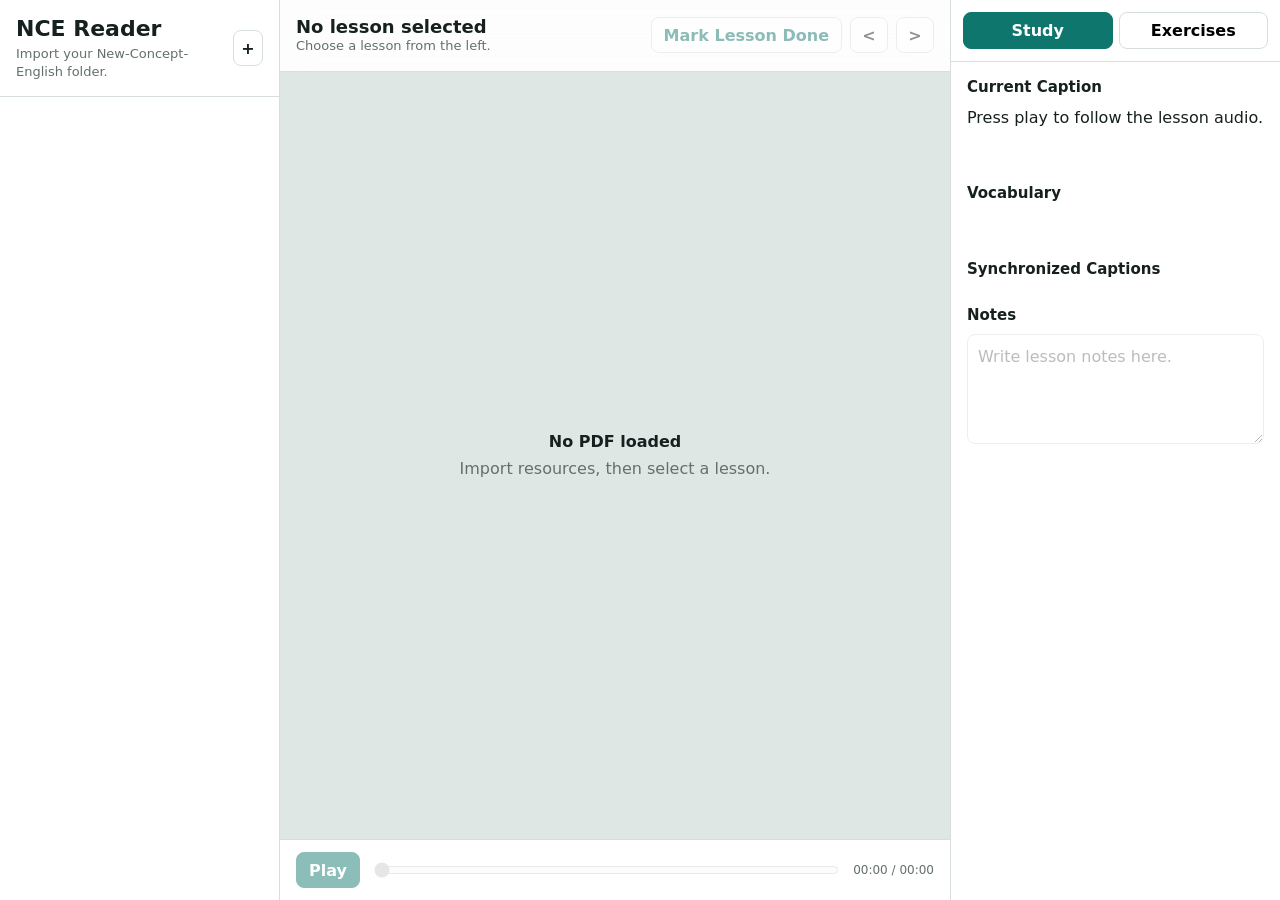
==== index.html @ c90e9cab "feat: add static NCE web app" ====
<!doctype html>
<html lang="en">
  <head>
    <meta charset="utf-8">
    <meta name="viewport" content="width=device-width, initial-scale=1, viewport-fit=cover">
    <meta name="theme-color" content="#0f766e">
    <title>NCE Pad Reader Web</title>
    <link rel="icon" href="./icons/icon-192.svg" type="image/svg+xml">
    <link rel="manifest" href="./manifest.webmanifest">
    <link rel="stylesheet" href="./styles.css">
  </head>
  <body>
    <div id="app" class="app-shell">
      <aside class="sidebar">
        <header class="sidebar-header">
          <div>
            <h1>NCE Reader</h1>
            <p id="resourceStatus">Import your New-Concept-English folder.</p>
          </div>
          <button id="importButton" class="icon-button" title="Import resources">+</button>
          <input id="fileInput" type="file" webkitdirectory directory multiple hidden>
        </header>
        <div id="importProgress" class="import-progress" hidden>
          <div class="spinner"></div>
          <span>Importing resources...</span>
        </div>
        <nav id="bookList" class="book-list"></nav>
      </aside>

      <main class="reader">
        <header class="toolbar">
          <div>
            <div id="lessonTitle" class="lesson-title">No lesson selected</div>
            <div id="lessonSubtitle" class="lesson-subtitle">Choose a lesson from the left.</div>
          </div>
          <div class="toolbar-actions">
            <button id="markDoneButton" class="secondary-button" disabled>Mark Lesson Done</button>
            <button id="prevPageButton" class="icon-button" title="Previous page" disabled>&lt;</button>
            <button id="nextPageButton" class="icon-button" title="Next page" disabled>&gt;</button>
          </div>
        </header>

        <section class="pdf-stage">
          <div id="pdfEmpty" class="empty-state">
            <strong>No PDF loaded</strong>
            <span>Import resources, then select a lesson.</span>
          </div>
          <canvas id="pdfCanvas" hidden></canvas>
        </section>

        <footer class="audio-bar">
          <button id="playButton" class="primary-button" disabled>Play</button>
          <input id="audioScrubber" type="range" min="0" max="1000" value="0" disabled>
          <span id="audioTime" class="audio-time">00:00 / 00:00</span>
          <audio id="audio" preload="metadata"></audio>
        </footer>
      </main>

      <aside class="study-panel">
        <div class="tabs">
          <button class="tab is-active" data-tab="study">Study</button>
          <button class="tab" data-tab="exercises">Exercises</button>
        </div>

        <section id="studyTab" class="panel-section">
          <h2>Current Caption</h2>
          <p id="currentCaption" class="current-caption">Press play to follow the lesson audio.</p>

          <h2>Vocabulary</h2>
          <div id="vocabularyList" class="chip-list"></div>

          <h2>Synchronized Captions</h2>
          <div id="captionList" class="caption-list"></div>

          <h2>Notes</h2>
          <textarea id="lessonNotes" class="notes-input" placeholder="Write lesson notes here." disabled></textarea>
        </section>

        <section id="exerciseTab" class="panel-section" hidden>
          <div class="section-heading">
            <h2>Exercises</h2>
            <span id="exerciseCount">0 questions</span>
          </div>
          <div id="exerciseList" class="exercise-list"></div>
        </section>
      </aside>
    </div>

    <script type="module" src="./src/app.js"></script>
  </body>
</html>
---- styles.css ----
:root {
  color-scheme: light;
  --bg: #f5f7f8;
  --panel: #ffffff;
  --panel-2: #eef3f2;
  --line: #d6dfdd;
  --text: #16211f;
  --muted: #63706d;
  --brand: #0f766e;
  --brand-strong: #0b5f59;
  --warning: #a15c07;
  font-family: Inter, ui-sans-serif, system-ui, -apple-system, BlinkMacSystemFont, "Segoe UI", sans-serif;
}

* {
  box-sizing: border-box;
}

body {
  margin: 0;
  background: var(--bg);
  color: var(--text);
}

button,
input,
textarea {
  font: inherit;
}

.app-shell {
  display: grid;
  grid-template-columns: 280px minmax(420px, 1fr) 330px;
  height: 100vh;
  height: 100dvh;
  overflow: hidden;
}

.sidebar,
.study-panel {
  min-width: 0;
  overflow: auto;
  background: var(--panel);
}

.sidebar {
  border-right: 1px solid var(--line);
}

.study-panel {
  border-left: 1px solid var(--line);
}

.sidebar-header,
.toolbar {
  display: flex;
  align-items: center;
  justify-content: space-between;
  gap: 12px;
  padding: 16px;
  border-bottom: 1px solid var(--line);
  background: rgba(255, 255, 255, 0.92);
  backdrop-filter: blur(16px);
}

.sidebar-header h1 {
  margin: 0 0 4px;
  font-size: 22px;
}

.sidebar-header p,
.lesson-subtitle {
  margin: 0;
  color: var(--muted);
  font-size: 13px;
  line-height: 1.35;
}

.icon-button,
.primary-button,
.secondary-button {
  border: 1px solid var(--line);
  border-radius: 8px;
  min-height: 36px;
  padding: 0 12px;
  background: var(--panel);
  color: var(--text);
  cursor: pointer;
}

.icon-button {
  width: 38px;
  padding: 0;
  font-weight: 700;
}

.primary-button {
  background: var(--brand);
  border-color: var(--brand);
  color: white;
  font-weight: 700;
}

.secondary-button {
  color: var(--brand);
  font-weight: 650;
}

button:disabled,
input:disabled,
textarea:disabled {
  cursor: not-allowed;
  opacity: 0.48;
}

.import-progress {
  display: flex;
  align-items: center;
  gap: 10px;
  padding: 12px 16px;
  color: var(--muted);
  border-bottom: 1px solid var(--line);
}

.spinner {
  width: 18px;
  height: 18px;
  border: 2px solid var(--line);
  border-top-color: var(--brand);
  border-radius: 50%;
  animation: spin 0.8s linear infinite;
}

@keyframes spin {
  to {
    transform: rotate(360deg);
  }
}

.book-list {
  padding: 8px;
}

.book {
  margin-bottom: 6px;
}

.book-button,
.lesson-button {
  width: 100%;
  border: 0;
  background: transparent;
  color: var(--text);
  text-align: left;
  border-radius: 8px;
  cursor: pointer;
}

.book-button {
  display: flex;
  align-items: center;
  justify-content: space-between;
  gap: 8px;
  padding: 10px;
  font-weight: 750;
}

.book-title {
  min-width: 0;
  overflow: hidden;
  text-overflow: ellipsis;
}

.lesson-count {
  color: var(--muted);
  font-size: 12px;
  padding: 3px 7px;
  background: var(--panel-2);
  border-radius: 999px;
}

.lesson-list {
  display: grid;
  gap: 4px;
  padding: 0 0 8px 20px;
}

.lesson-button {
  padding: 8px 10px;
}

.lesson-button.is-selected {
  background: var(--panel-2);
}

.lesson-row-main {
  display: flex;
  align-items: center;
  gap: 8px;
  font-weight: 700;
  font-size: 14px;
}

.lesson-row-title {
  margin-top: 2px;
  color: var(--muted);
  font-size: 12px;
  white-space: nowrap;
  overflow: hidden;
  text-overflow: ellipsis;
}

.done-dot {
  width: 10px;
  height: 10px;
  border: 1px solid var(--muted);
  border-radius: 50%;
  flex: 0 0 auto;
}

.done-dot.is-done {
  background: var(--brand);
  border-color: var(--brand);
}

.reader {
  min-width: 0;
  display: grid;
  grid-template-rows: auto minmax(0, 1fr) auto;
  background: #dfe7e5;
}

.lesson-title {
  font-size: 18px;
  font-weight: 800;
}

.toolbar-actions {
  display: flex;
  align-items: center;
  gap: 8px;
}

.pdf-stage {
  min-height: 0;
  overflow: auto;
  display: grid;
  place-items: start center;
  padding: 18px;
}

#pdfCanvas {
  max-width: 100%;
  background: white;
  box-shadow: 0 8px 30px rgba(30, 40, 38, 0.16);
}

.empty-state {
  align-self: center;
  justify-self: center;
  display: grid;
  gap: 8px;
  justify-items: center;
  color: var(--muted);
}

.empty-state strong {
  color: var(--text);
}

.audio-bar {
  display: grid;
  grid-template-columns: auto minmax(120px, 1fr) auto;
  align-items: center;
  gap: 12px;
  padding: 12px 16px;
  border-top: 1px solid var(--line);
  background: var(--panel);
}

.audio-time {
  color: var(--muted);
  font-size: 12px;
  font-variant-numeric: tabular-nums;
}

.tabs {
  display: grid;
  grid-template-columns: 1fr 1fr;
  gap: 6px;
  padding: 12px;
  border-bottom: 1px solid var(--line);
}

.tab {
  border: 1px solid var(--line);
  border-radius: 8px;
  padding: 8px 10px;
  background: var(--panel);
  cursor: pointer;
  font-weight: 650;
}

.tab.is-active {
  background: var(--brand);
  border-color: var(--brand);
  color: white;
}

.panel-section {
  padding: 16px;
}

.panel-section h2,
.section-heading h2 {
  margin: 0 0 10px;
  font-size: 15px;
}

.section-heading {
  display: flex;
  align-items: center;
  justify-content: space-between;
  gap: 12px;
}

.section-heading span {
  color: var(--muted);
  font-size: 12px;
}

.current-caption {
  min-height: 60px;
  margin: 0 0 18px;
  line-height: 1.5;
}

.chip-list {
  display: flex;
  flex-wrap: wrap;
  gap: 8px;
  min-height: 30px;
  margin-bottom: 18px;
}

.chip {
  padding: 5px 9px;
  background: var(--panel-2);
  border-radius: 999px;
  color: var(--brand-strong);
  font-size: 13px;
  font-weight: 650;
}

.caption-list {
  max-height: 240px;
  overflow: auto;
  display: grid;
  gap: 6px;
  margin-bottom: 18px;
}

.caption-button {
  border: 0;
  border-radius: 8px;
  background: transparent;
  display: grid;
  grid-template-columns: 48px 1fr;
  gap: 8px;
  padding: 8px;
  text-align: left;
  cursor: pointer;
}

.caption-button.is-active {
  background: rgba(15, 118, 110, 0.12);
}

.caption-time {
  color: var(--muted);
  font-size: 12px;
  font-variant-numeric: tabular-nums;
}

.caption-text {
  font-size: 13px;
  line-height: 1.35;
}

.notes-input,
.answer-input {
  width: 100%;
  resize: vertical;
  border: 1px solid var(--line);
  border-radius: 8px;
  padding: 10px;
  background: var(--panel);
  color: var(--text);
  line-height: 1.45;
}

.notes-input {
  min-height: 110px;
}

.exercise-list {
  display: grid;
  gap: 12px;
}

.exercise-card {
  border: 1px solid var(--line);
  border-radius: 8px;
  padding: 10px;
  background: var(--panel);
}

.exercise-prompt {
  display: flex;
  gap: 8px;
  margin-bottom: 8px;
  line-height: 1.35;
}

.exercise-label {
  color: var(--brand);
  font-weight: 800;
  font-size: 12px;
}

.answer-input {
  min-height: 78px;
}

.saved-time {
  margin-top: 6px;
  text-align: right;
  color: var(--muted);
  font-size: 11px;
}

[hidden] {
  display: none !important;
}

@media (max-width: 900px) {
  .app-shell {
    grid-template-columns: 240px minmax(360px, 1fr);
  }

  .study-panel {
    position: fixed;
    right: 0;
    top: 0;
    bottom: 0;
    width: min(360px, 86vw);
    transform: translateX(0);
    box-shadow: -12px 0 40px rgba(30, 40, 38, 0.18);
  }
}
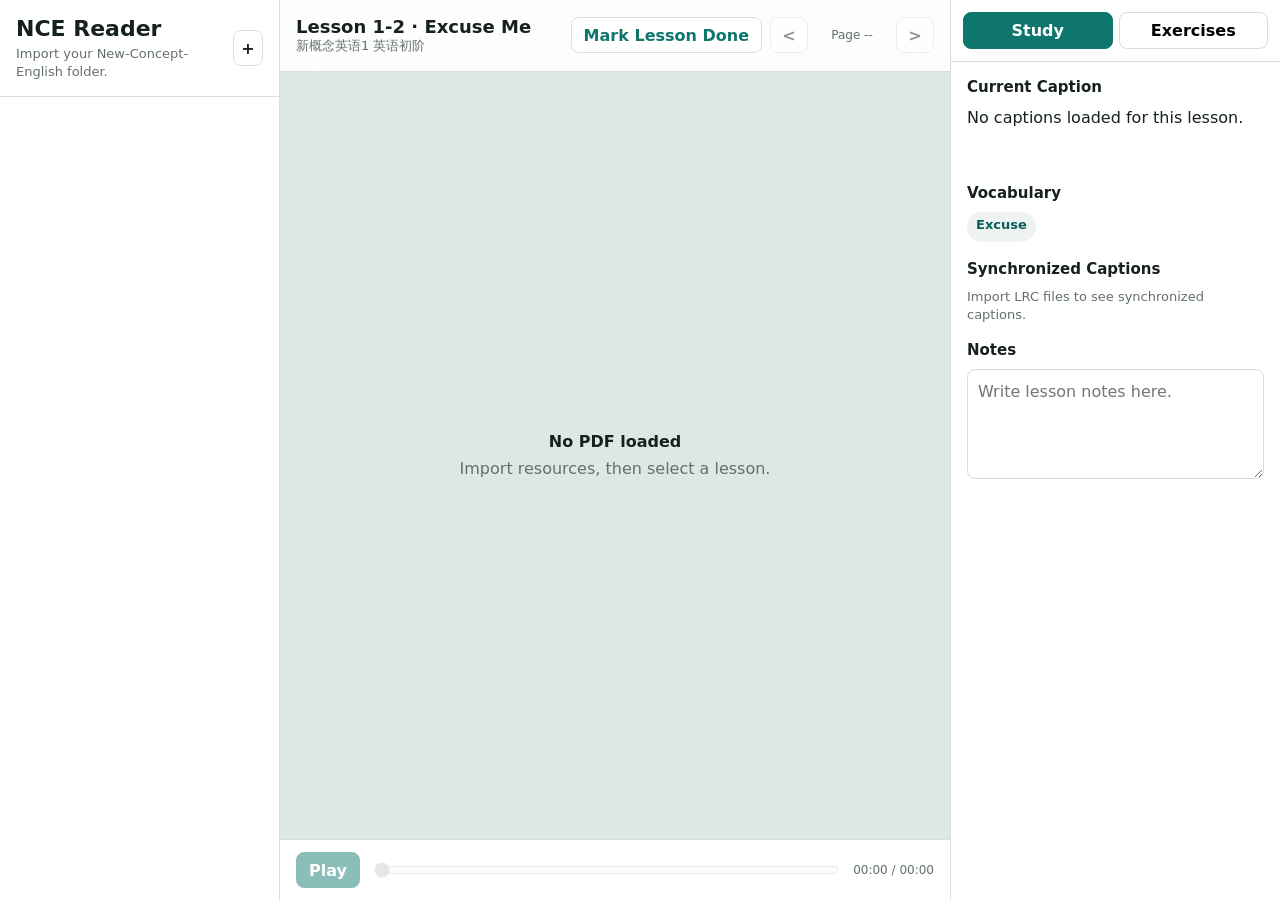
==== commit 0de65bff: "fix: fit PDF page in web reader" ====
--- a/index.html
+++ b/index.html
@@ -36,6 +36,7 @@
           <div class="toolbar-actions">
             <button id="markDoneButton" class="secondary-button" disabled>Mark Lesson Done</button>
             <button id="prevPageButton" class="icon-button" title="Previous page" disabled>&lt;</button>
+            <span id="pageInfo" class="page-info">Page --</span>
             <button id="nextPageButton" class="icon-button" title="Next page" disabled>&gt;</button>
           </div>
         </header>
--- a/styles.css
+++ b/styles.css
@@ -241,16 +241,27 @@
   gap: 8px;
 }
 
+.page-info {
+  min-width: 72px;
+  text-align: center;
+  color: var(--muted);
+  font-size: 12px;
+  font-variant-numeric: tabular-nums;
+}
+
 .pdf-stage {
   min-height: 0;
   overflow: auto;
   display: grid;
-  place-items: start center;
-  padding: 18px;
+  place-items: center;
+  padding: 14px;
+  overscroll-behavior: contain;
+  touch-action: pan-x pan-y;
 }
 
 #pdfCanvas {
   max-width: 100%;
+  max-height: 100%;
   background: white;
   box-shadow: 0 8px 30px rgba(30, 40, 38, 0.16);
 }
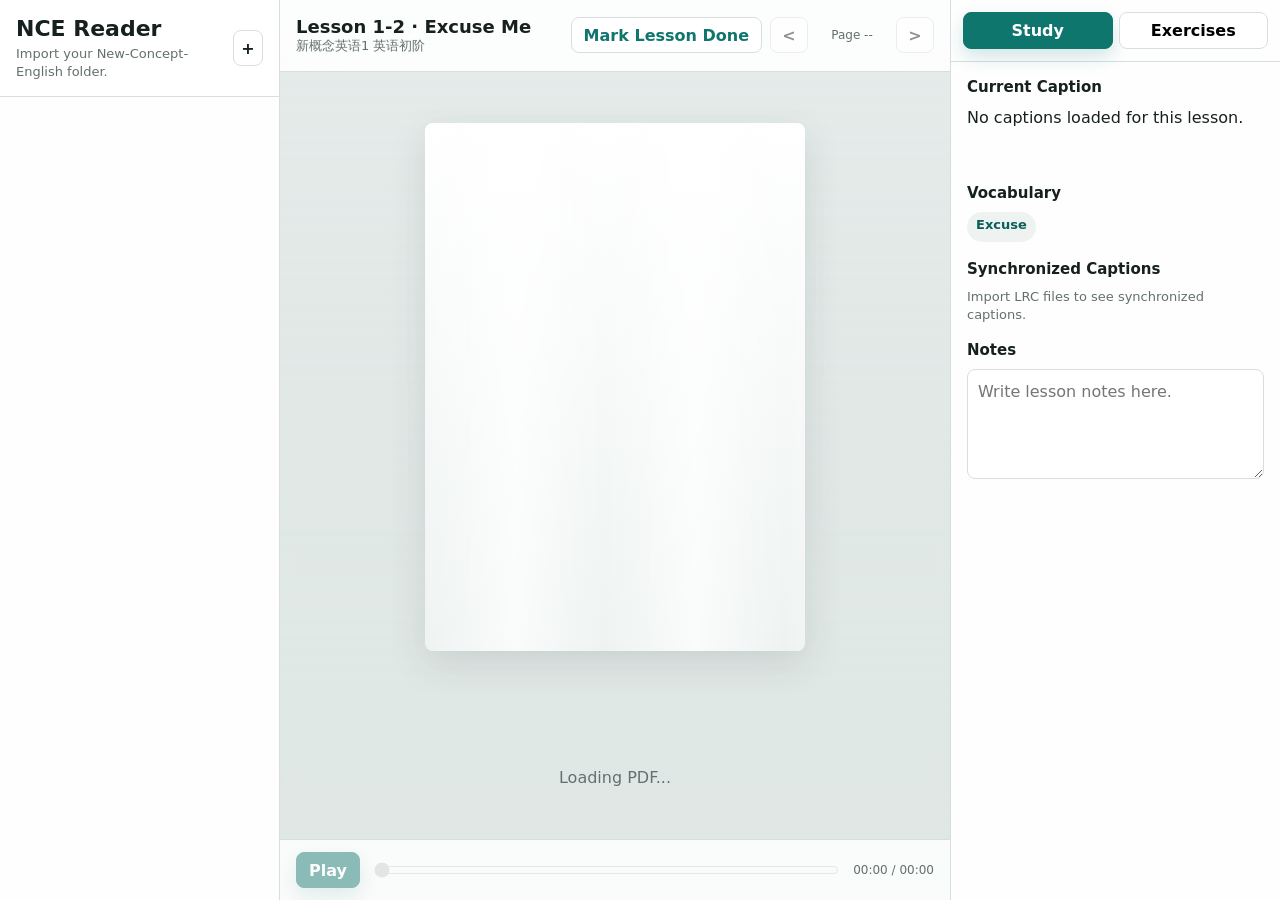
==== commit 236e3751: "feat: add iPad native motion polish" ====
--- a/index.html
+++ b/index.html
@@ -10,6 +10,7 @@
     <link rel="stylesheet" href="./styles.css">
   </head>
   <body>
+    <div id="toast" class="toast" role="status" aria-live="polite" hidden></div>
     <div id="app" class="app-shell">
       <aside class="sidebar">
         <header class="sidebar-header">
@@ -42,6 +43,10 @@
         </header>
 
         <section class="pdf-stage">
+          <div id="pdfLoader" class="pdf-loader" hidden>
+            <div class="pdf-skeleton"></div>
+            <span>Loading PDF...</span>
+          </div>
           <div id="pdfEmpty" class="empty-state">
             <strong>No PDF loaded</strong>
             <span>Import resources, then select a lesson.</span>
--- a/styles.css
+++ b/styles.css
@@ -9,6 +9,8 @@
   --brand: #0f766e;
   --brand-strong: #0b5f59;
   --warning: #a15c07;
+  --shadow-soft: 0 12px 38px rgba(31, 41, 38, 0.12);
+  --spring: cubic-bezier(.2, .8, .2, 1);
   font-family: Inter, ui-sans-serif, system-ui, -apple-system, BlinkMacSystemFont, "Segoe UI", sans-serif;
 }
 
@@ -20,6 +22,7 @@
   margin: 0;
   background: var(--bg);
   color: var(--text);
+  -webkit-font-smoothing: antialiased;
 }
 
 button,
@@ -34,13 +37,16 @@
   height: 100vh;
   height: 100dvh;
   overflow: hidden;
+  animation: appEnter 420ms var(--spring) both;
 }
 
 .sidebar,
 .study-panel {
   min-width: 0;
   overflow: auto;
-  background: var(--panel);
+  background: rgba(255, 255, 255, 0.86);
+  backdrop-filter: blur(22px) saturate(1.15);
+  -webkit-backdrop-filter: blur(22px) saturate(1.15);
 }
 
 .sidebar {
@@ -59,8 +65,9 @@
   gap: 12px;
   padding: 16px;
   border-bottom: 1px solid var(--line);
-  background: rgba(255, 255, 255, 0.92);
-  backdrop-filter: blur(16px);
+  background: rgba(255, 255, 255, 0.78);
+  backdrop-filter: blur(24px) saturate(1.18);
+  -webkit-backdrop-filter: blur(24px) saturate(1.18);
 }
 
 .sidebar-header h1 {
@@ -86,6 +93,13 @@
   background: var(--panel);
   color: var(--text);
   cursor: pointer;
+  transition:
+    transform 160ms var(--spring),
+    background-color 160ms var(--spring),
+    border-color 160ms var(--spring),
+    box-shadow 160ms var(--spring),
+    opacity 160ms var(--spring);
+  -webkit-tap-highlight-color: transparent;
 }
 
 .icon-button {
@@ -99,6 +113,7 @@
   border-color: var(--brand);
   color: white;
   font-weight: 700;
+  box-shadow: 0 8px 20px rgba(15, 118, 110, 0.24);
 }
 
 .secondary-button {
@@ -113,6 +128,21 @@
   opacity: 0.48;
 }
 
+button:not(:disabled):active,
+.lesson-button:active,
+.book-button:active,
+.tab:active {
+  transform: scale(0.96);
+}
+
+.icon-button:not(:disabled):hover,
+.secondary-button:not(:disabled):hover,
+.book-button:hover,
+.lesson-button:hover,
+.tab:hover {
+  background: rgba(15, 118, 110, 0.08);
+}
+
 .import-progress {
   display: flex;
   align-items: center;
@@ -120,6 +150,7 @@
   padding: 12px 16px;
   color: var(--muted);
   border-bottom: 1px solid var(--line);
+  animation: slideDown 260ms var(--spring) both;
 }
 
 .spinner {
@@ -143,6 +174,7 @@
 
 .book {
   margin-bottom: 6px;
+  animation: fadeSlideUp 300ms var(--spring) both;
 }
 
 .book-button,
@@ -154,6 +186,10 @@
   text-align: left;
   border-radius: 8px;
   cursor: pointer;
+  transition:
+    transform 160ms var(--spring),
+    background-color 180ms var(--spring),
+    box-shadow 180ms var(--spring);
 }
 
 .book-button {
@@ -183,14 +219,30 @@
   display: grid;
   gap: 4px;
   padding: 0 0 8px 20px;
+  animation: revealList 220ms var(--spring) both;
+  transform-origin: top;
 }
 
 .lesson-button {
   padding: 8px 10px;
+  position: relative;
 }
 
 .lesson-button.is-selected {
-  background: var(--panel-2);
+  background: rgba(15, 118, 110, 0.12);
+  box-shadow: inset 0 0 0 1px rgba(15, 118, 110, 0.08);
+}
+
+.lesson-button.is-selected::before {
+  content: "";
+  position: absolute;
+  left: -10px;
+  top: 11px;
+  bottom: 11px;
+  width: 4px;
+  border-radius: 999px;
+  background: var(--brand);
+  animation: selectionBar 240ms var(--spring) both;
 }
 
 .lesson-row-main {
@@ -221,13 +273,16 @@
 .done-dot.is-done {
   background: var(--brand);
   border-color: var(--brand);
+  animation: popIn 240ms var(--spring) both;
 }
 
 .reader {
   min-width: 0;
   display: grid;
   grid-template-rows: auto minmax(0, 1fr) auto;
-  background: #dfe7e5;
+  background:
+    linear-gradient(180deg, rgba(255, 255, 255, 0.55), rgba(255, 255, 255, 0)),
+    #dfe7e5;
 }
 
 .lesson-title {
@@ -257,13 +312,28 @@
   padding: 14px;
   overscroll-behavior: contain;
   touch-action: pan-x pan-y;
+  position: relative;
 }
 
 #pdfCanvas {
   max-width: 100%;
   max-height: 100%;
   background: white;
-  box-shadow: 0 8px 30px rgba(30, 40, 38, 0.16);
+  box-shadow: var(--shadow-soft);
+  border-radius: 4px;
+  transition:
+    opacity 180ms var(--spring),
+    transform 220ms var(--spring),
+    box-shadow 220ms var(--spring);
+}
+
+#pdfCanvas.is-turning {
+  opacity: 0;
+  transform: translateX(18px) scale(0.985);
+}
+
+#pdfCanvas.is-loaded {
+  animation: pageSettle 260ms var(--spring) both;
 }
 
 .empty-state {
@@ -273,6 +343,7 @@
   gap: 8px;
   justify-items: center;
   color: var(--muted);
+  animation: fadeSlideUp 320ms var(--spring) both;
 }
 
 .empty-state strong {
@@ -286,7 +357,13 @@
   gap: 12px;
   padding: 12px 16px;
   border-top: 1px solid var(--line);
-  background: var(--panel);
+  background: rgba(255, 255, 255, 0.84);
+  backdrop-filter: blur(22px) saturate(1.15);
+  -webkit-backdrop-filter: blur(22px) saturate(1.15);
+}
+
+#audioScrubber {
+  accent-color: var(--brand);
 }
 
 .audio-time {
@@ -310,16 +387,23 @@
   background: var(--panel);
   cursor: pointer;
   font-weight: 650;
+  transition:
+    transform 160ms var(--spring),
+    background-color 190ms var(--spring),
+    color 190ms var(--spring),
+    box-shadow 190ms var(--spring);
 }
 
 .tab.is-active {
   background: var(--brand);
   border-color: var(--brand);
   color: white;
+  box-shadow: 0 8px 18px rgba(15, 118, 110, 0.18);
 }
 
 .panel-section {
   padding: 16px;
+  animation: panelEnter 260ms var(--spring) both;
 }
 
 .panel-section h2,
@@ -361,6 +445,7 @@
   color: var(--brand-strong);
   font-size: 13px;
   font-weight: 650;
+  animation: chipIn 220ms var(--spring) both;
 }
 
 .caption-list {
@@ -381,10 +466,16 @@
   padding: 8px;
   text-align: left;
   cursor: pointer;
+  transition:
+    transform 160ms var(--spring),
+    background-color 180ms var(--spring),
+    box-shadow 180ms var(--spring);
 }
 
 .caption-button.is-active {
   background: rgba(15, 118, 110, 0.12);
+  box-shadow: inset 0 0 0 1px rgba(15, 118, 110, 0.08);
+  animation: captionPulse 420ms var(--spring) both;
 }
 
 .caption-time {
@@ -424,6 +515,13 @@
   border-radius: 8px;
   padding: 10px;
   background: var(--panel);
+  animation: fadeSlideUp 260ms var(--spring) both;
+  transition: transform 180ms var(--spring), box-shadow 180ms var(--spring);
+}
+
+.exercise-card:focus-within {
+  transform: translateY(-1px);
+  box-shadow: var(--shadow-soft);
 }
 
 .exercise-prompt {
@@ -448,6 +546,55 @@
   text-align: right;
   color: var(--muted);
   font-size: 11px;
+  transition: color 180ms var(--spring);
+}
+
+.saved-time.is-saved {
+  color: var(--brand);
+  animation: savedPulse 420ms var(--spring) both;
+}
+
+.pdf-loader {
+  position: absolute;
+  inset: 0;
+  display: grid;
+  place-items: center;
+  gap: 14px;
+  color: var(--muted);
+  background: linear-gradient(180deg, rgba(223, 231, 229, 0.72), rgba(223, 231, 229, 0.92));
+  backdrop-filter: blur(6px);
+  -webkit-backdrop-filter: blur(6px);
+  z-index: 2;
+  animation: fadeIn 180ms var(--spring) both;
+}
+
+.pdf-skeleton {
+  width: min(48vw, 380px);
+  aspect-ratio: 0.72;
+  border-radius: 8px;
+  background:
+    linear-gradient(90deg, transparent, rgba(255, 255, 255, 0.7), transparent),
+    linear-gradient(#ffffff, #eef3f2);
+  background-size: 180px 100%, 100% 100%;
+  box-shadow: var(--shadow-soft);
+  animation: shimmer 1.15s linear infinite;
+}
+
+.toast {
+  position: fixed;
+  left: 50%;
+  bottom: 22px;
+  transform: translateX(-50%);
+  z-index: 10;
+  padding: 10px 14px;
+  border: 1px solid rgba(255, 255, 255, 0.5);
+  border-radius: 999px;
+  background: rgba(22, 33, 31, 0.82);
+  color: white;
+  box-shadow: 0 16px 42px rgba(22, 33, 31, 0.22);
+  backdrop-filter: blur(18px) saturate(1.2);
+  -webkit-backdrop-filter: blur(18px) saturate(1.2);
+  animation: toastIn 220ms var(--spring) both;
 }
 
 [hidden] {
@@ -469,3 +616,141 @@
     box-shadow: -12px 0 40px rgba(30, 40, 38, 0.18);
   }
 }
+
+@keyframes appEnter {
+  from {
+    opacity: 0;
+    transform: scale(0.992);
+  }
+  to {
+    opacity: 1;
+    transform: scale(1);
+  }
+}
+
+@keyframes fadeIn {
+  from { opacity: 0; }
+  to { opacity: 1; }
+}
+
+@keyframes fadeSlideUp {
+  from {
+    opacity: 0;
+    transform: translateY(8px);
+  }
+  to {
+    opacity: 1;
+    transform: translateY(0);
+  }
+}
+
+@keyframes slideDown {
+  from {
+    opacity: 0;
+    transform: translateY(-8px);
+  }
+  to {
+    opacity: 1;
+    transform: translateY(0);
+  }
+}
+
+@keyframes revealList {
+  from {
+    opacity: 0;
+    transform: scaleY(0.98);
+  }
+  to {
+    opacity: 1;
+    transform: scaleY(1);
+  }
+}
+
+@keyframes selectionBar {
+  from {
+    opacity: 0;
+    transform: scaleY(0.4);
+  }
+  to {
+    opacity: 1;
+    transform: scaleY(1);
+  }
+}
+
+@keyframes popIn {
+  0% { transform: scale(0.7); }
+  70% { transform: scale(1.16); }
+  100% { transform: scale(1); }
+}
+
+@keyframes pageSettle {
+  from {
+    opacity: 0;
+    transform: translateX(-14px) scale(0.985);
+  }
+  to {
+    opacity: 1;
+    transform: translateX(0) scale(1);
+  }
+}
+
+@keyframes panelEnter {
+  from {
+    opacity: 0;
+    transform: translateX(8px);
+  }
+  to {
+    opacity: 1;
+    transform: translateX(0);
+  }
+}
+
+@keyframes chipIn {
+  from {
+    opacity: 0;
+    transform: translateY(5px) scale(0.96);
+  }
+  to {
+    opacity: 1;
+    transform: translateY(0) scale(1);
+  }
+}
+
+@keyframes captionPulse {
+  0% { transform: scale(0.995); }
+  55% { transform: scale(1.012); }
+  100% { transform: scale(1); }
+}
+
+@keyframes savedPulse {
+  0% { transform: translateY(0); }
+  50% { transform: translateY(-1px); }
+  100% { transform: translateY(0); }
+}
+
+@keyframes shimmer {
+  from { background-position: -180px 0, 0 0; }
+  to { background-position: calc(100% + 180px) 0, 0 0; }
+}
+
+@keyframes toastIn {
+  from {
+    opacity: 0;
+    transform: translate(-50%, 10px) scale(0.96);
+  }
+  to {
+    opacity: 1;
+    transform: translate(-50%, 0) scale(1);
+  }
+}
+
+@media (prefers-reduced-motion: reduce) {
+  *,
+  *::before,
+  *::after {
+    animation-duration: 1ms !important;
+    animation-iteration-count: 1 !important;
+    scroll-behavior: auto !important;
+    transition-duration: 1ms !important;
+  }
+}
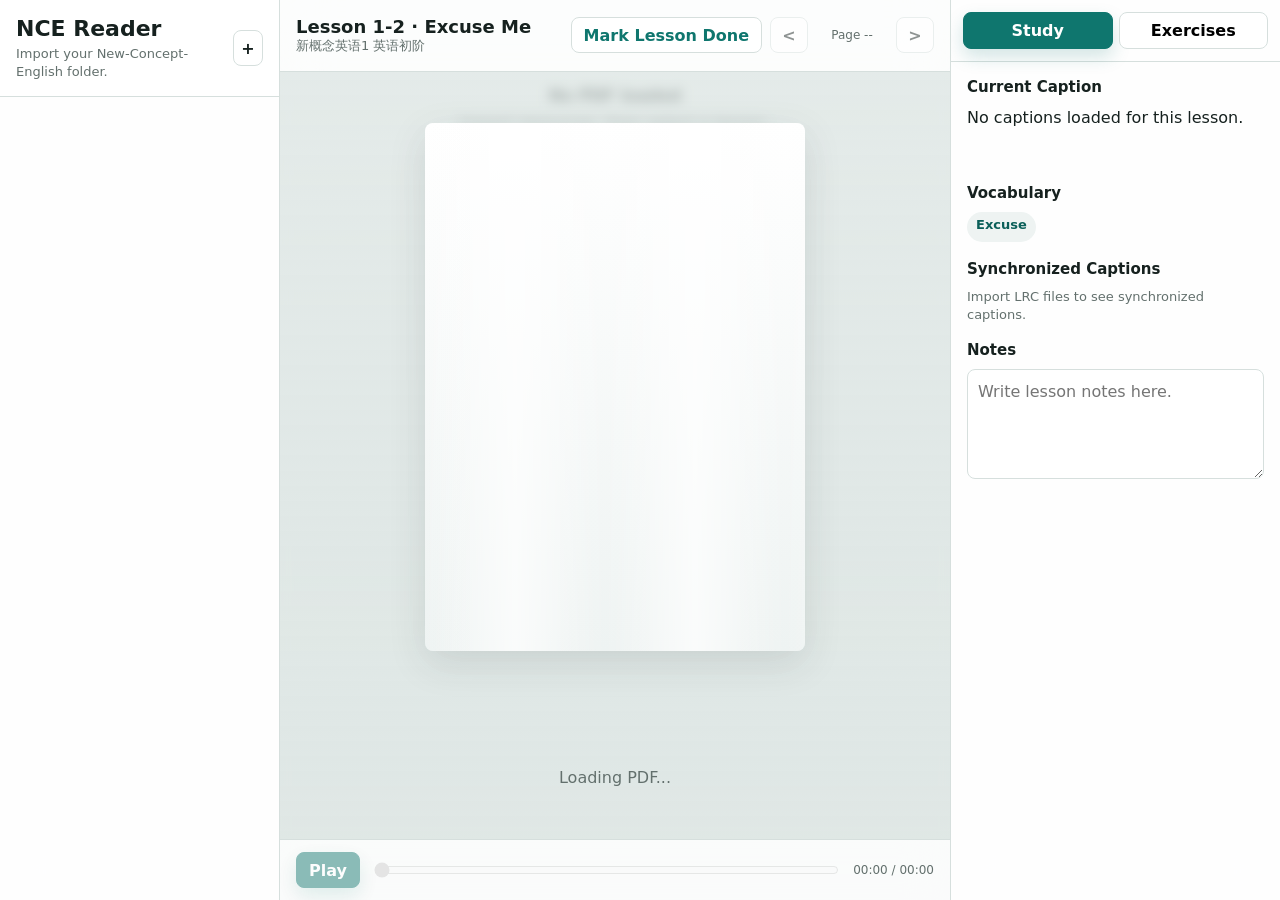
==== commit 0a693506: "feat: support continuous PDF scrolling" ====
--- a/index.html
+++ b/index.html
@@ -51,7 +51,7 @@
             <strong>No PDF loaded</strong>
             <span>Import resources, then select a lesson.</span>
           </div>
-          <canvas id="pdfCanvas" hidden></canvas>
+          <div id="pdfPages" class="pdf-pages" hidden></div>
         </section>
 
         <footer class="audio-bar">
--- a/styles.css
+++ b/styles.css
@@ -278,11 +278,13 @@
 
 .reader {
   min-width: 0;
+  min-height: 0;
   display: grid;
   grid-template-rows: auto minmax(0, 1fr) auto;
   background:
     linear-gradient(180deg, rgba(255, 255, 255, 0.55), rgba(255, 255, 255, 0)),
     #dfe7e5;
+  overflow: hidden;
 }
 
 .lesson-title {
@@ -306,18 +308,47 @@
 
 .pdf-stage {
   min-height: 0;
+  height: 100%;
   overflow: auto;
-  display: grid;
-  place-items: center;
+  display: block;
   padding: 14px;
   overscroll-behavior: contain;
   touch-action: pan-x pan-y;
   position: relative;
-}
-
-#pdfCanvas {
+  scroll-behavior: smooth;
+}
+
+.pdf-pages {
+  width: 100%;
+  display: grid;
+  justify-items: center;
+  gap: 16px;
+  padding: 4px 0 28px;
+}
+
+.pdf-page {
+  width: min(100%, 760px);
+  display: grid;
+  place-items: center;
+  border-radius: 6px;
+  background:
+    linear-gradient(90deg, transparent, rgba(255, 255, 255, 0.78), transparent),
+    linear-gradient(#f8fbfa, #e9efee);
+  background-size: 180px 100%, 100% 100%;
+  box-shadow: var(--shadow-soft);
+  animation: shimmer 1.15s linear infinite;
+  scroll-margin: 18px;
+}
+
+.pdf-page.is-rendered {
+  height: auto !important;
+  background: transparent;
+  box-shadow: none;
+  animation: none;
+}
+
+.pdf-page canvas {
   max-width: 100%;
-  max-height: 100%;
   background: white;
   box-shadow: var(--shadow-soft);
   border-radius: 4px;
@@ -327,12 +358,7 @@
     box-shadow 220ms var(--spring);
 }
 
-#pdfCanvas.is-turning {
-  opacity: 0;
-  transform: translateX(18px) scale(0.985);
-}
-
-#pdfCanvas.is-loaded {
+.pdf-page.is-rendered canvas {
   animation: pageSettle 260ms var(--spring) both;
 }
 
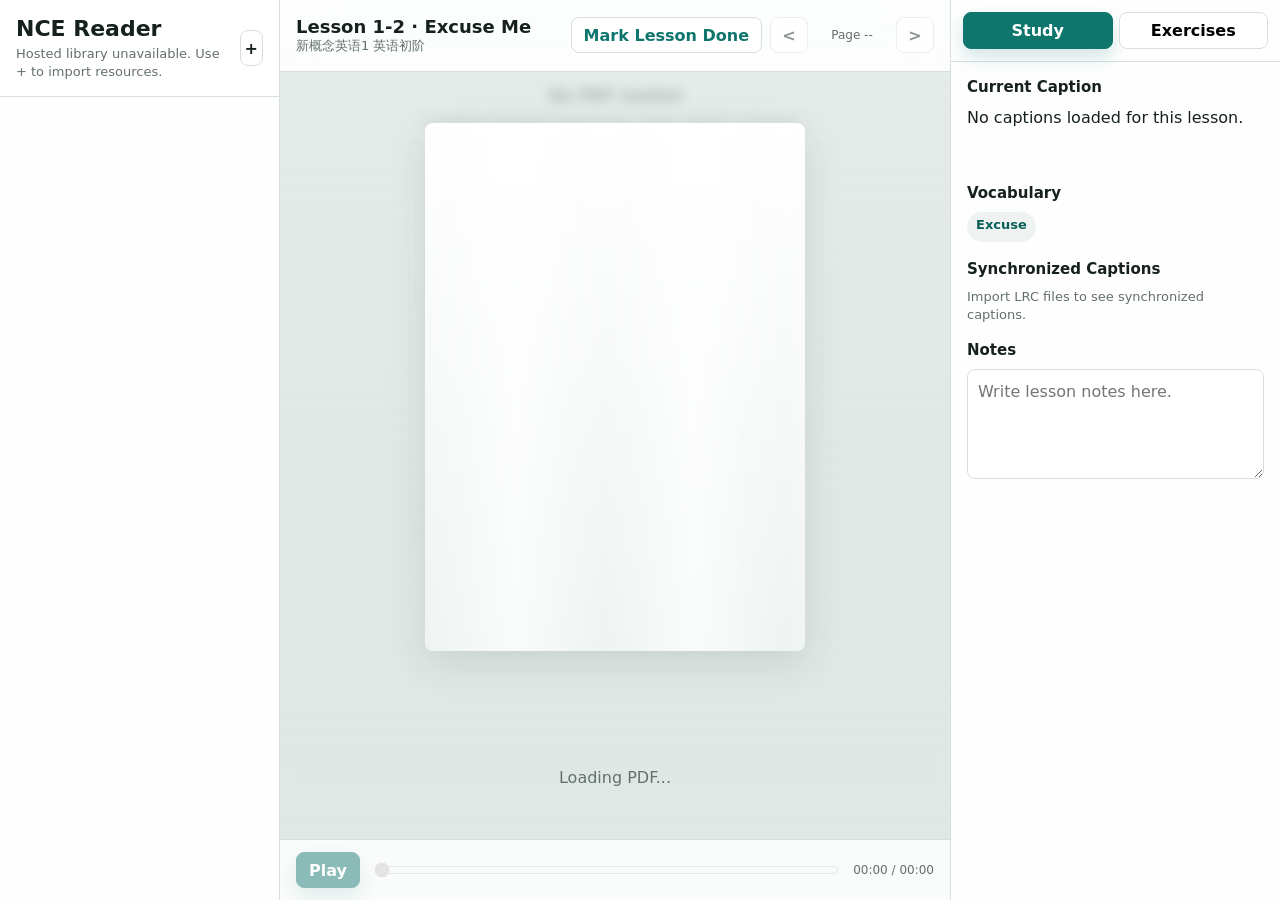
==== commit 7cb1e1e6: "chore: prepare web app final release" ====
--- a/index.html
+++ b/index.html
@@ -16,7 +16,7 @@
         <header class="sidebar-header">
           <div>
             <h1>NCE Reader</h1>
-            <p id="resourceStatus">Import your New-Concept-English folder.</p>
+            <p id="resourceStatus">Loading hosted lesson library...</p>
           </div>
           <button id="importButton" class="icon-button" title="Import resources">+</button>
           <input id="fileInput" type="file" webkitdirectory directory multiple hidden>
@@ -49,7 +49,7 @@
           </div>
           <div id="pdfEmpty" class="empty-state">
             <strong>No PDF loaded</strong>
-            <span>Import resources, then select a lesson.</span>
+            <span>Loading hosted resources, then select a lesson.</span>
           </div>
           <div id="pdfPages" class="pdf-pages" hidden></div>
         </section>
